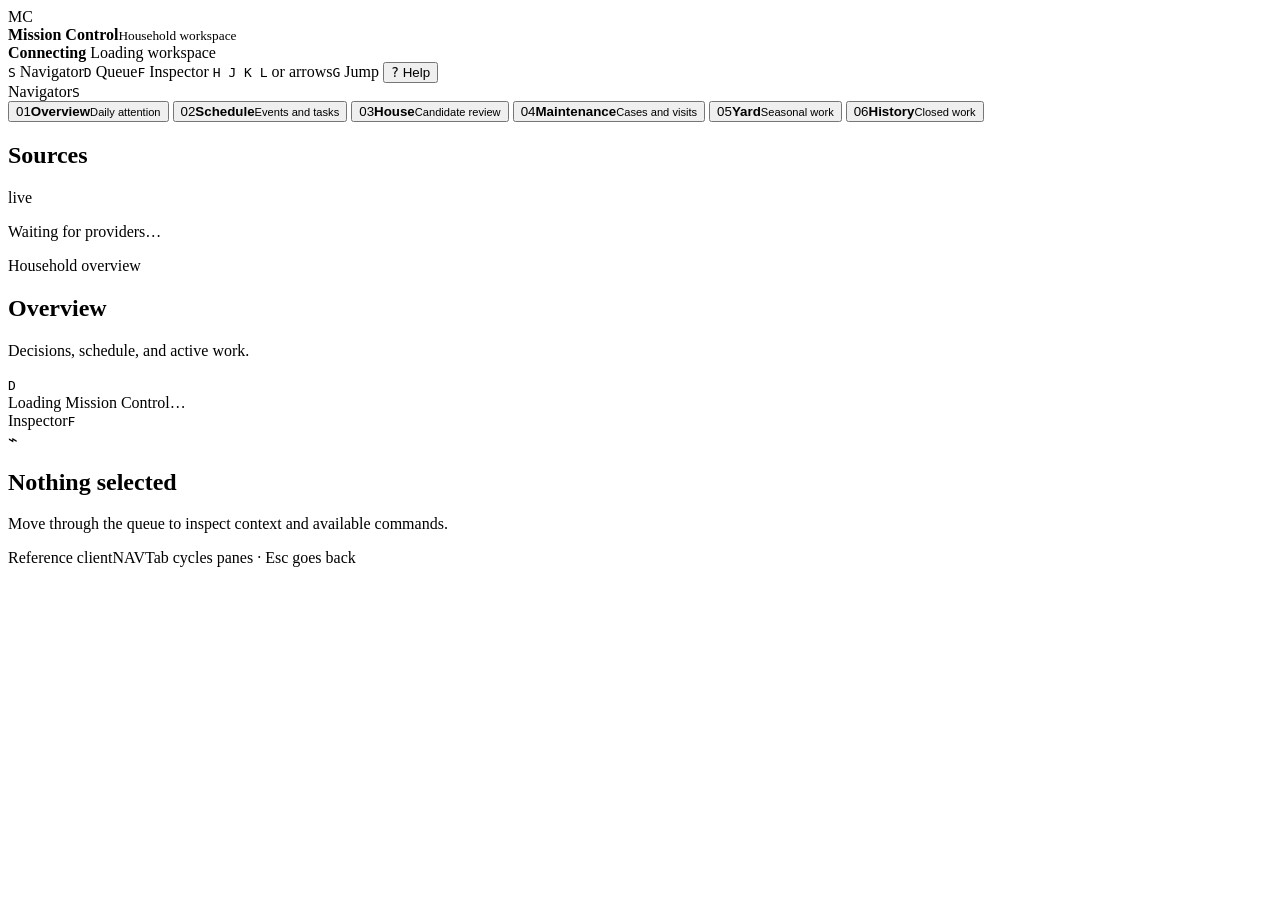
==== mission_control/web/index.html @ 890b9e7d "Add online-only Android PWA metadata" ====
<!doctype html>
<html lang="en">
  <head>
    <meta charset="utf-8">
    <meta name="viewport" content="width=device-width, initial-scale=1">
    <meta name="mission-control-write-token" content="__MC_WRITE_TOKEN__">
    <meta name="mission-control-mode" content="__MC_MODE__">
    <meta name="theme-color" content="#111315">
    <title>Mission Control</title>
    <link rel="manifest" href="/app.webmanifest">
    <link rel="icon" href="/assets/icon-192.png" sizes="192x192" type="image/png">
    <link rel="apple-touch-icon" href="/assets/icon-192.png">
    <link rel="stylesheet" href="/assets/styles.css">
    <script defer src="/assets/app.js"></script>
  </head>
  <body>
    <div class="console-shell">
      <header class="console-statusbar">
        <div class="console-brand">
          <span class="brand-mark" aria-hidden="true">MC</span>
          <div><strong>Mission Control</strong><small>Household workspace</small></div>
        </div>
        <div class="system-state" aria-label="Workspace status">
          <span><i class="status-dot" aria-hidden="true"></i><strong id="connection-label">Connecting</strong></span>
          <span id="mode-label">Loading workspace</span>
          <span id="today-label"></span>
          <span id="version-label"></span>
        </div>
      </header>

      <div class="keybar" aria-label="Keyboard shortcuts">
        <span><kbd>S</kbd> Navigator</span><span><kbd>D</kbd> Queue</span><span><kbd>F</kbd> Inspector</span>
        <span><kbd>H J K L</kbd> or arrows</span><span><kbd>G</kbd> Jump</span>
        <button class="keybar-help" id="help-button" type="button"><kbd>?</kbd> Help</button>
      </div>

      <main class="workspace" id="workspace">
        <aside class="workspace-pane navigator-pane is-keyboard-active" data-pane="navigator" tabindex="-1" aria-label="Navigator">
          <div class="pane-heading"><span>Navigator</span><kbd>S</kbd></div>
          <nav class="primary-nav" aria-label="Primary navigation">
            <button class="nav-item is-active" data-view="overview" type="button"><span>01</span><strong>Overview</strong><small>Daily attention</small></button>
            <button class="nav-item" data-view="schedule" type="button"><span>02</span><strong>Schedule</strong><small>Events and tasks</small></button>
            <button class="nav-item" data-view="house" type="button"><span>03</span><strong>House</strong><small>Candidate review</small></button>
            <button class="nav-item" data-view="maintenance" type="button"><span>04</span><strong>Maintenance</strong><small>Cases and visits</small></button>
            <button class="nav-item" data-view="yard" type="button"><span>05</span><strong>Yard</strong><small>Seasonal work</small></button>
            <button class="nav-item" data-view="history" type="button"><span>06</span><strong>History</strong><small>Closed work</small></button>
          </nav>
          <section class="source-health" aria-labelledby="source-health-title">
            <div class="source-health-heading"><h2 id="source-health-title">Sources</h2><span>live</span></div>
            <div id="source-health-list"><p class="muted-copy">Waiting for providers…</p></div>
          </section>
        </aside>

        <section class="workspace-pane queue-pane" data-pane="queue" tabindex="-1" aria-labelledby="page-title">
          <header class="queue-header">
            <div><p class="eyebrow" id="page-eyebrow">Household overview</p><h1 id="page-title">Overview</h1><p id="page-description">Decisions, schedule, and active work.</p></div>
            <kbd>D</kbd>
          </header>
          <section id="app" aria-live="polite" aria-busy="true"><div class="loading">Loading Mission Control…</div></section>
        </section>

        <aside class="workspace-pane inspector-pane" data-pane="inspector" tabindex="-1" aria-label="Inspector">
          <div class="pane-heading"><span>Inspector</span><kbd>F</kbd></div>
          <div id="inspector-content">
            <div class="inspector-empty"><span class="inspector-glyph" aria-hidden="true">⌁</span><h2>Nothing selected</h2><p>Move through the queue to inspect context and available commands.</p></div>
          </div>
        </aside>
      </main>

      <footer class="console-footer"><span>Reference client</span><span id="keyboard-mode-label">NAV</span><span>Tab cycles panes · Esc goes back</span></footer>
    </div>

    <dialog class="help-dialog" id="help-dialog" aria-labelledby="help-title">
      <form method="dialog">
        <div class="dialog-heading"><h2 id="help-title">Keyboard map</h2><button value="close" aria-label="Close keyboard help">×</button></div>
        <div id="help-commands"></div>
        <p class="help-note">Shortcuts pause while you type in a field. Tab and Shift+Tab stay native inside dialogs and forms.</p>
      </form>
    </dialog>
    <div id="jump-layer" aria-hidden="true"></div>
    <div class="sr-only" id="keyboard-announcer" aria-live="polite" aria-atomic="true"></div>
  </body>
</html>
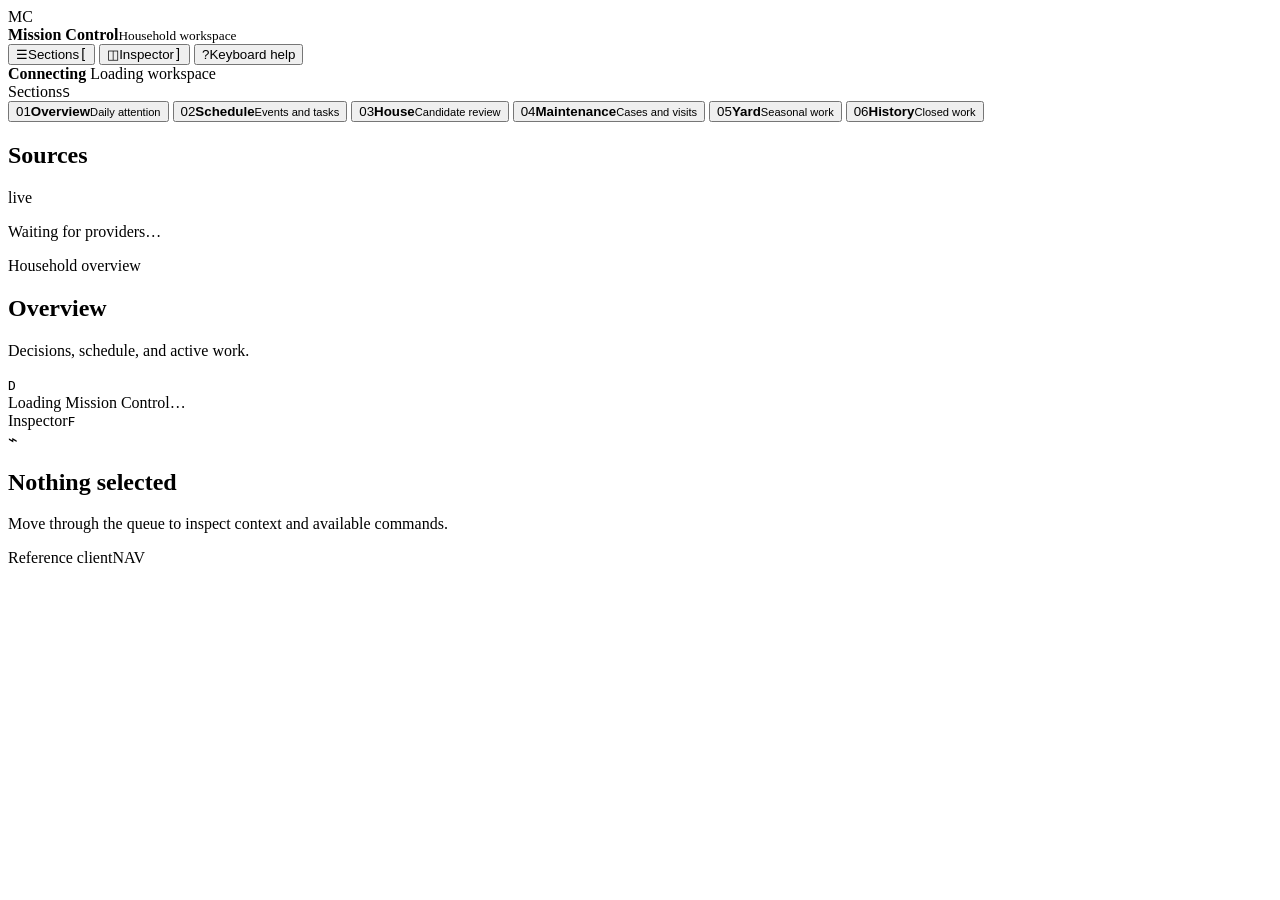
==== commit cf9b7df2: "Make workspace navigation touch accessible" ====
--- a/mission_control/web/index.html
+++ b/mission_control/web/index.html
@@ -20,6 +20,17 @@
           <span class="brand-mark" aria-hidden="true">MC</span>
           <div><strong>Mission Control</strong><small>Household workspace</small></div>
         </div>
+        <div class="pane-controls" aria-label="Workspace layout">
+          <button class="pane-toggle" id="navigator-toggle" data-toggle-pane="navigator" type="button" aria-controls="navigator-pane" aria-expanded="true">
+            <span class="pane-toggle-icon" aria-hidden="true">☰</span><span>Sections</span><kbd class="inline-key-hint">[</kbd>
+          </button>
+          <button class="pane-toggle" id="inspector-toggle" data-toggle-pane="inspector" type="button" aria-controls="inspector-pane" aria-expanded="true">
+            <span class="pane-toggle-icon" aria-hidden="true">◫</span><span>Inspector</span><kbd class="inline-key-hint">]</kbd>
+          </button>
+          <button class="pane-toggle help-button" id="help-button" type="button" aria-label="Open keyboard help">
+            <span aria-hidden="true">?</span><span class="help-button-label">Keyboard help</span>
+          </button>
+        </div>
         <div class="system-state" aria-label="Workspace status">
           <span><i class="status-dot" aria-hidden="true"></i><strong id="connection-label">Connecting</strong></span>
           <span id="mode-label">Loading workspace</span>
@@ -28,15 +39,9 @@
         </div>
       </header>
 
-      <div class="keybar" aria-label="Keyboard shortcuts">
-        <span><kbd>S</kbd> Navigator</span><span><kbd>D</kbd> Queue</span><span><kbd>F</kbd> Inspector</span>
-        <span><kbd>H J K L</kbd> or arrows</span><span><kbd>G</kbd> Jump</span>
-        <button class="keybar-help" id="help-button" type="button"><kbd>?</kbd> Help</button>
-      </div>
-
       <main class="workspace" id="workspace">
-        <aside class="workspace-pane navigator-pane is-keyboard-active" data-pane="navigator" tabindex="-1" aria-label="Navigator">
-          <div class="pane-heading"><span>Navigator</span><kbd>S</kbd></div>
+        <aside class="workspace-pane navigator-pane is-keyboard-active" id="navigator-pane" data-pane="navigator" tabindex="-1" aria-label="Sections">
+          <div class="pane-heading"><span>Sections</span><kbd class="inline-key-hint">S</kbd></div>
           <nav class="primary-nav" aria-label="Primary navigation">
             <button class="nav-item is-active" data-view="overview" type="button"><span>01</span><strong>Overview</strong><small>Daily attention</small></button>
             <button class="nav-item" data-view="schedule" type="button"><span>02</span><strong>Schedule</strong><small>Events and tasks</small></button>
@@ -54,20 +59,21 @@
         <section class="workspace-pane queue-pane" data-pane="queue" tabindex="-1" aria-labelledby="page-title">
           <header class="queue-header">
             <div><p class="eyebrow" id="page-eyebrow">Household overview</p><h1 id="page-title">Overview</h1><p id="page-description">Decisions, schedule, and active work.</p></div>
-            <kbd>D</kbd>
+            <kbd class="inline-key-hint">D</kbd>
           </header>
           <section id="app" aria-live="polite" aria-busy="true"><div class="loading">Loading Mission Control…</div></section>
         </section>
 
-        <aside class="workspace-pane inspector-pane" data-pane="inspector" tabindex="-1" aria-label="Inspector">
-          <div class="pane-heading"><span>Inspector</span><kbd>F</kbd></div>
+        <aside class="workspace-pane inspector-pane" id="inspector-pane" data-pane="inspector" tabindex="-1" aria-label="Inspector">
+          <div class="pane-heading"><span>Inspector</span><kbd class="inline-key-hint">F</kbd></div>
           <div id="inspector-content">
             <div class="inspector-empty"><span class="inspector-glyph" aria-hidden="true">⌁</span><h2>Nothing selected</h2><p>Move through the queue to inspect context and available commands.</p></div>
           </div>
         </aside>
       </main>
+      <button class="drawer-backdrop" id="drawer-backdrop" type="button" aria-label="Close side panel" hidden></button>
 
-      <footer class="console-footer"><span>Reference client</span><span id="keyboard-mode-label">NAV</span><span>Tab cycles panes · Esc goes back</span></footer>
+      <footer class="console-footer"><span>Reference client</span><span id="keyboard-mode-label">NAV</span></footer>
     </div>
 
     <dialog class="help-dialog" id="help-dialog" aria-labelledby="help-title">
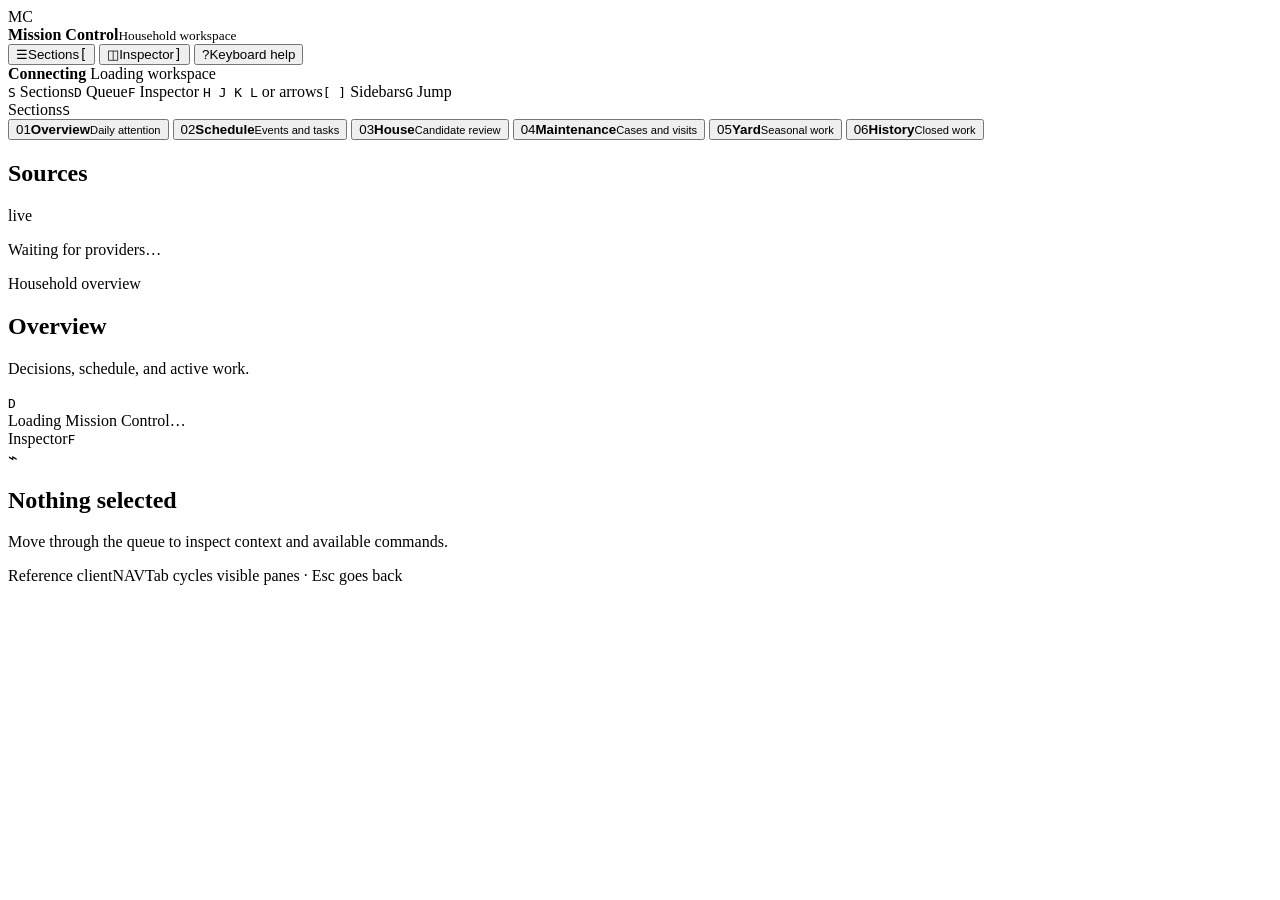
==== commit c3febd54: "Keep keyboard hints visible on desktop" ====
--- a/mission_control/web/index.html
+++ b/mission_control/web/index.html
@@ -39,6 +39,11 @@
         </div>
       </header>
 
+      <div class="keybar" aria-label="Keyboard shortcuts">
+        <span><kbd>S</kbd> Sections</span><span><kbd>D</kbd> Queue</span><span><kbd>F</kbd> Inspector</span>
+        <span><kbd>H J K L</kbd> or arrows</span><span><kbd>[ ]</kbd> Sidebars</span><span><kbd>G</kbd> Jump</span>
+      </div>
+
       <main class="workspace" id="workspace">
         <aside class="workspace-pane navigator-pane is-keyboard-active" id="navigator-pane" data-pane="navigator" tabindex="-1" aria-label="Sections">
           <div class="pane-heading"><span>Sections</span><kbd class="inline-key-hint">S</kbd></div>
@@ -73,7 +78,7 @@
       </main>
       <button class="drawer-backdrop" id="drawer-backdrop" type="button" aria-label="Close side panel" hidden></button>
 
-      <footer class="console-footer"><span>Reference client</span><span id="keyboard-mode-label">NAV</span></footer>
+      <footer class="console-footer"><span>Reference client</span><span id="keyboard-mode-label">NAV</span><span>Tab cycles visible panes · Esc goes back</span></footer>
     </div>
 
     <dialog class="help-dialog" id="help-dialog" aria-labelledby="help-title">
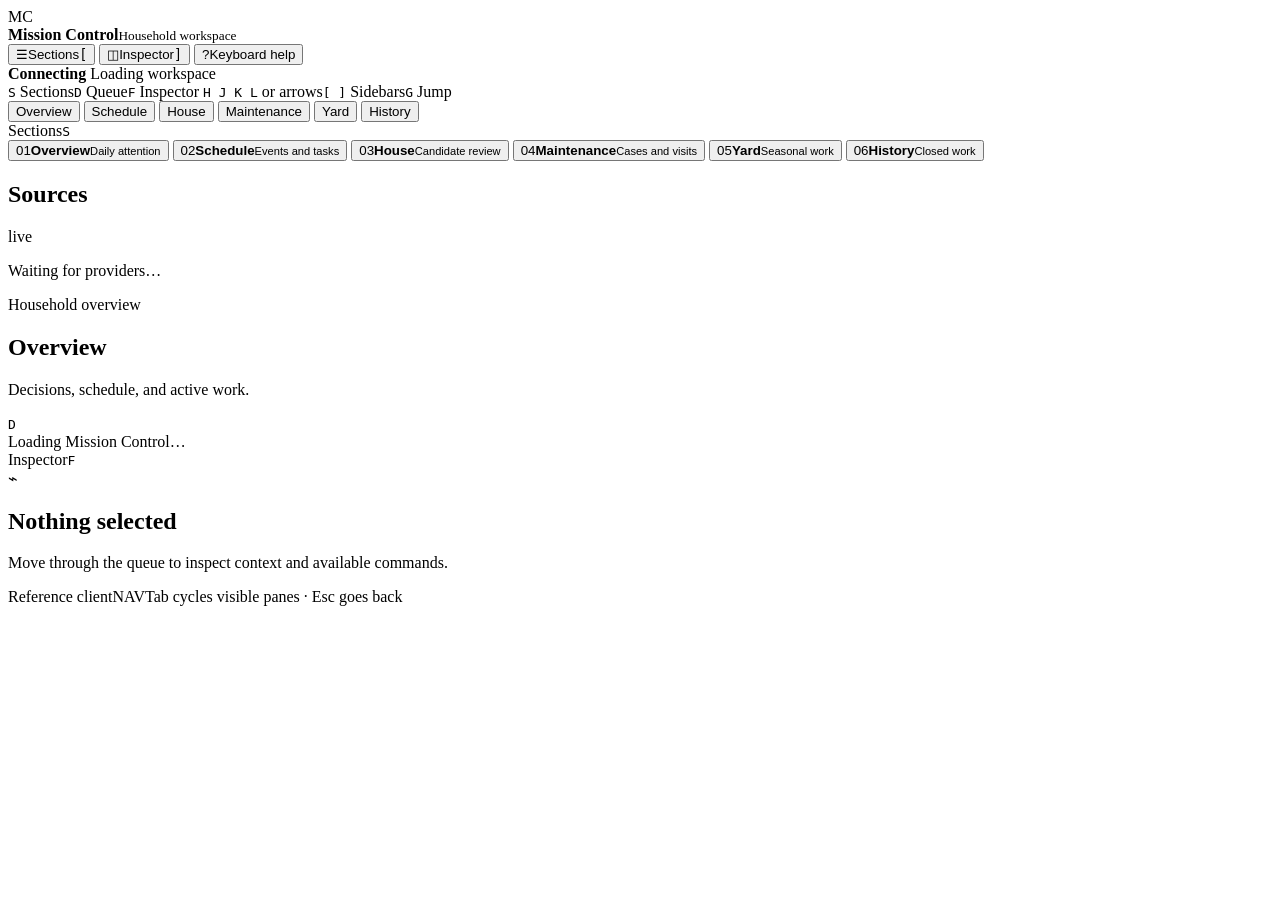
==== commit 80b8ada7: "Repair mobile navigation with persistent section tabs" ====
--- a/mission_control/web/index.html
+++ b/mission_control/web/index.html
@@ -43,6 +43,15 @@
         <span><kbd>S</kbd> Sections</span><span><kbd>D</kbd> Queue</span><span><kbd>F</kbd> Inspector</span>
         <span><kbd>H J K L</kbd> or arrows</span><span><kbd>[ ]</kbd> Sidebars</span><span><kbd>G</kbd> Jump</span>
       </div>
+
+      <nav class="mobile-section-tabs" data-mobile-pane="navigator" tabindex="-1" aria-label="Workspace sections">
+        <button class="mobile-section-tab is-active" data-view="overview" type="button" aria-current="page">Overview</button>
+        <button class="mobile-section-tab" data-view="schedule" type="button">Schedule</button>
+        <button class="mobile-section-tab" data-view="house" type="button">House</button>
+        <button class="mobile-section-tab" data-view="maintenance" type="button">Maintenance</button>
+        <button class="mobile-section-tab" data-view="yard" type="button">Yard</button>
+        <button class="mobile-section-tab" data-view="history" type="button">History</button>
+      </nav>
 
       <main class="workspace" id="workspace">
         <aside class="workspace-pane navigator-pane is-keyboard-active" id="navigator-pane" data-pane="navigator" tabindex="-1" aria-label="Sections">
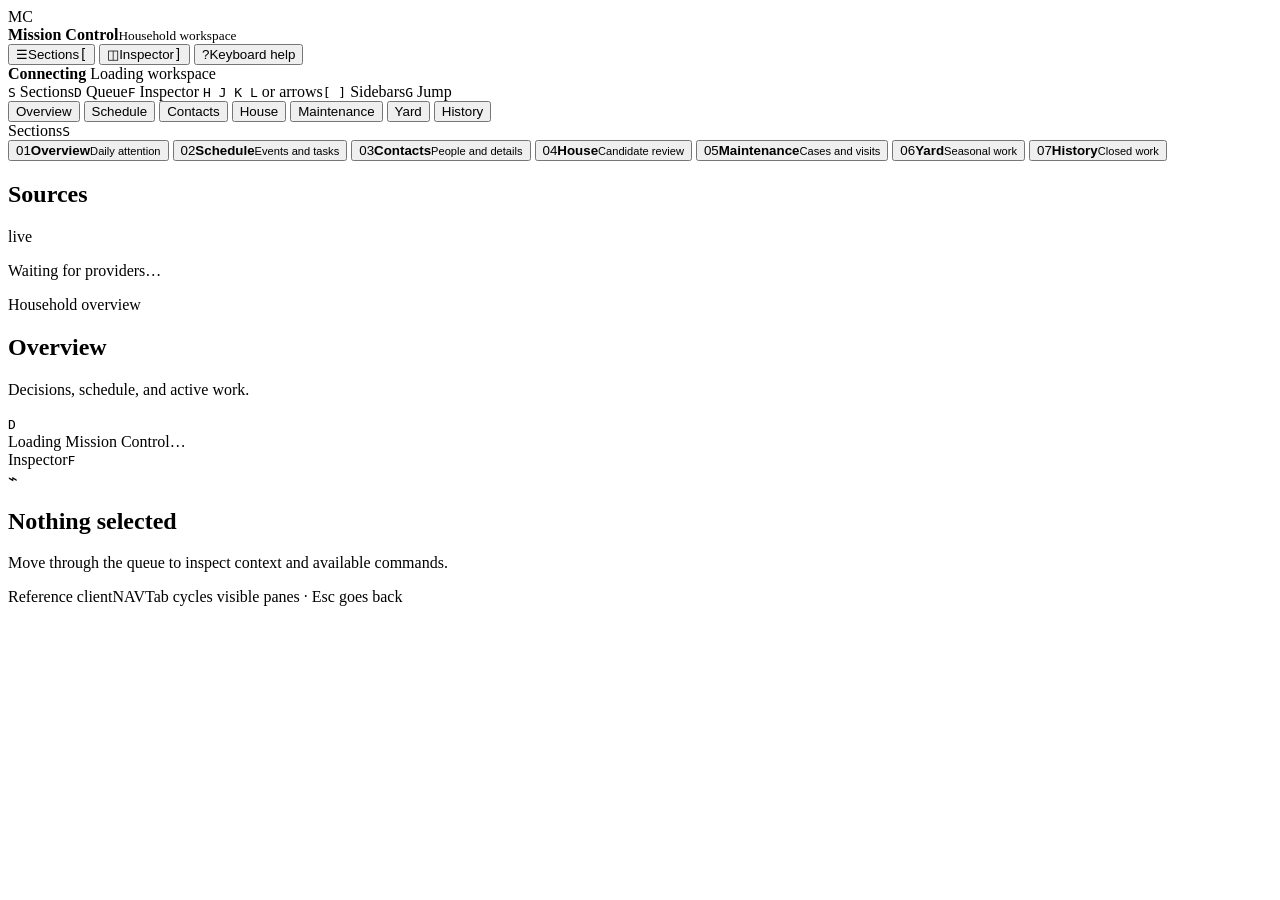
==== commit e1a3fb6a: "Add standards-native contacts UI" ====
--- a/mission_control/web/index.html
+++ b/mission_control/web/index.html
@@ -47,6 +47,7 @@
       <nav class="mobile-section-tabs" data-mobile-pane="navigator" tabindex="-1" aria-label="Workspace sections">
         <button class="mobile-section-tab is-active" data-view="overview" type="button" aria-current="page">Overview</button>
         <button class="mobile-section-tab" data-view="schedule" type="button">Schedule</button>
+        <button class="mobile-section-tab" data-view="contacts" type="button">Contacts</button>
         <button class="mobile-section-tab" data-view="house" type="button">House</button>
         <button class="mobile-section-tab" data-view="maintenance" type="button">Maintenance</button>
         <button class="mobile-section-tab" data-view="yard" type="button">Yard</button>
@@ -59,10 +60,11 @@
           <nav class="primary-nav" aria-label="Primary navigation">
             <button class="nav-item is-active" data-view="overview" type="button"><span>01</span><strong>Overview</strong><small>Daily attention</small></button>
             <button class="nav-item" data-view="schedule" type="button"><span>02</span><strong>Schedule</strong><small>Events and tasks</small></button>
-            <button class="nav-item" data-view="house" type="button"><span>03</span><strong>House</strong><small>Candidate review</small></button>
-            <button class="nav-item" data-view="maintenance" type="button"><span>04</span><strong>Maintenance</strong><small>Cases and visits</small></button>
-            <button class="nav-item" data-view="yard" type="button"><span>05</span><strong>Yard</strong><small>Seasonal work</small></button>
-            <button class="nav-item" data-view="history" type="button"><span>06</span><strong>History</strong><small>Closed work</small></button>
+            <button class="nav-item" data-view="contacts" type="button"><span>03</span><strong>Contacts</strong><small>People and details</small></button>
+            <button class="nav-item" data-view="house" type="button"><span>04</span><strong>House</strong><small>Candidate review</small></button>
+            <button class="nav-item" data-view="maintenance" type="button"><span>05</span><strong>Maintenance</strong><small>Cases and visits</small></button>
+            <button class="nav-item" data-view="yard" type="button"><span>06</span><strong>Yard</strong><small>Seasonal work</small></button>
+            <button class="nav-item" data-view="history" type="button"><span>07</span><strong>History</strong><small>Closed work</small></button>
           </nav>
           <section class="source-health" aria-labelledby="source-health-title">
             <div class="source-health-heading"><h2 id="source-health-title">Sources</h2><span>live</span></div>
@@ -97,6 +99,12 @@
         <p class="help-note">Shortcuts pause while you type in a field. Tab and Shift+Tab stay native inside dialogs and forms.</p>
       </form>
     </dialog>
+    <dialog class="help-dialog task-editor-dialog" id="task-editor-dialog" aria-labelledby="task-editor-title">
+      <div id="task-editor-content"></div>
+    </dialog>
+    <dialog class="help-dialog task-editor-dialog" id="contact-editor-dialog" aria-labelledby="contact-editor-title">
+      <div id="contact-editor-content"></div>
+    </dialog>
     <div id="jump-layer" aria-hidden="true"></div>
     <div class="sr-only" id="keyboard-announcer" aria-live="polite" aria-atomic="true"></div>
   </body>
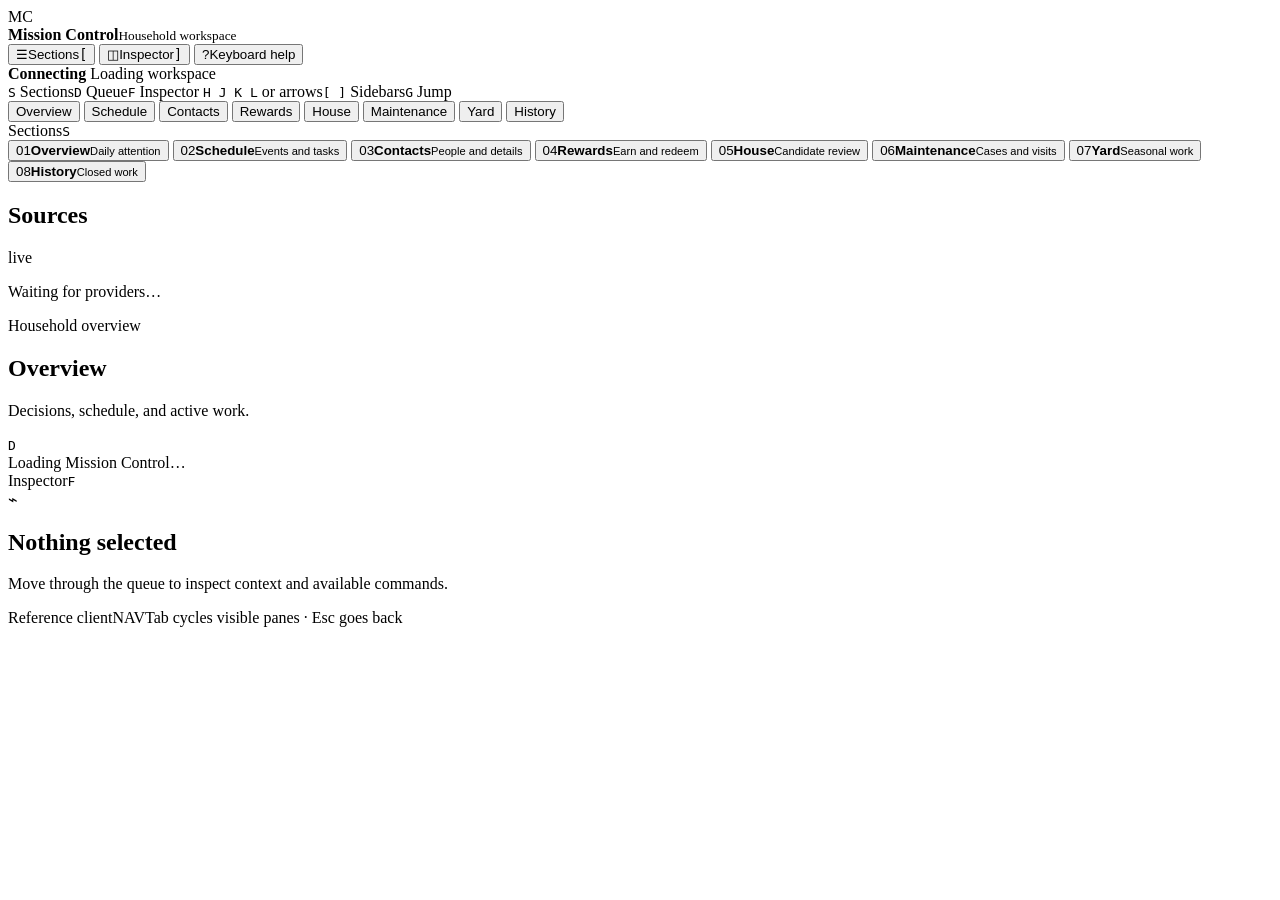
==== commit 43795c9c: "Add parent-operated family rewards ledger" ====
--- a/mission_control/web/index.html
+++ b/mission_control/web/index.html
@@ -48,6 +48,7 @@
         <button class="mobile-section-tab is-active" data-view="overview" type="button" aria-current="page">Overview</button>
         <button class="mobile-section-tab" data-view="schedule" type="button">Schedule</button>
         <button class="mobile-section-tab" data-view="contacts" type="button">Contacts</button>
+        <button class="mobile-section-tab" data-view="rewards" type="button">Rewards</button>
         <button class="mobile-section-tab" data-view="house" type="button">House</button>
         <button class="mobile-section-tab" data-view="maintenance" type="button">Maintenance</button>
         <button class="mobile-section-tab" data-view="yard" type="button">Yard</button>
@@ -61,10 +62,11 @@
             <button class="nav-item is-active" data-view="overview" type="button"><span>01</span><strong>Overview</strong><small>Daily attention</small></button>
             <button class="nav-item" data-view="schedule" type="button"><span>02</span><strong>Schedule</strong><small>Events and tasks</small></button>
             <button class="nav-item" data-view="contacts" type="button"><span>03</span><strong>Contacts</strong><small>People and details</small></button>
-            <button class="nav-item" data-view="house" type="button"><span>04</span><strong>House</strong><small>Candidate review</small></button>
-            <button class="nav-item" data-view="maintenance" type="button"><span>05</span><strong>Maintenance</strong><small>Cases and visits</small></button>
-            <button class="nav-item" data-view="yard" type="button"><span>06</span><strong>Yard</strong><small>Seasonal work</small></button>
-            <button class="nav-item" data-view="history" type="button"><span>07</span><strong>History</strong><small>Closed work</small></button>
+            <button class="nav-item" data-view="rewards" type="button"><span>04</span><strong>Rewards</strong><small>Earn and redeem</small></button>
+            <button class="nav-item" data-view="house" type="button"><span>05</span><strong>House</strong><small>Candidate review</small></button>
+            <button class="nav-item" data-view="maintenance" type="button"><span>06</span><strong>Maintenance</strong><small>Cases and visits</small></button>
+            <button class="nav-item" data-view="yard" type="button"><span>07</span><strong>Yard</strong><small>Seasonal work</small></button>
+            <button class="nav-item" data-view="history" type="button"><span>08</span><strong>History</strong><small>Closed work</small></button>
           </nav>
           <section class="source-health" aria-labelledby="source-health-title">
             <div class="source-health-heading"><h2 id="source-health-title">Sources</h2><span>live</span></div>
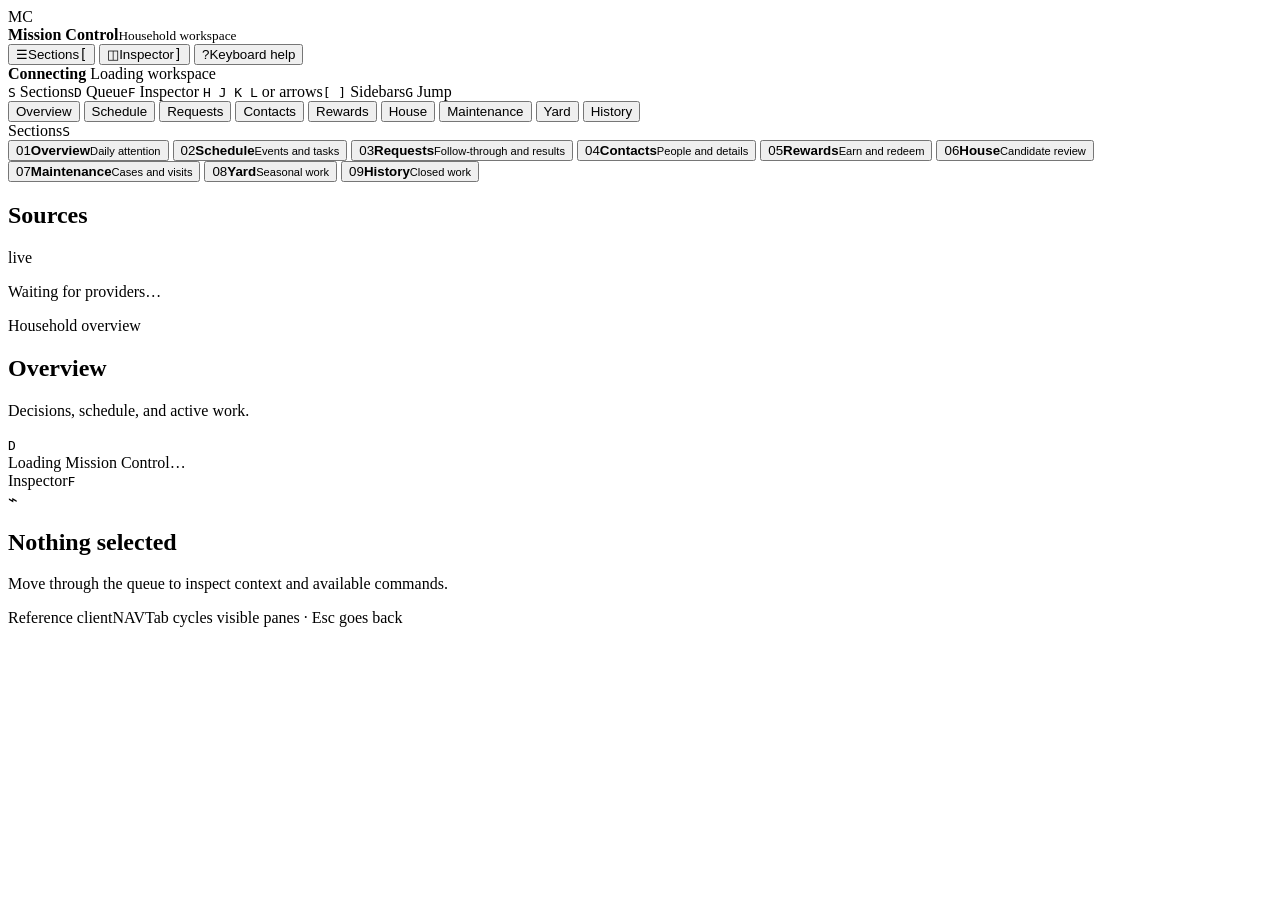
==== commit 1518d09f: "Add open requests tracker with linked work and results" ====
--- a/mission_control/web/index.html
+++ b/mission_control/web/index.html
@@ -47,6 +47,7 @@
       <nav class="mobile-section-tabs" data-mobile-pane="navigator" tabindex="-1" aria-label="Workspace sections">
         <button class="mobile-section-tab is-active" data-view="overview" type="button" aria-current="page">Overview</button>
         <button class="mobile-section-tab" data-view="schedule" type="button">Schedule</button>
+        <button class="mobile-section-tab" data-view="requests" type="button">Requests</button>
         <button class="mobile-section-tab" data-view="contacts" type="button">Contacts</button>
         <button class="mobile-section-tab" data-view="rewards" type="button">Rewards</button>
         <button class="mobile-section-tab" data-view="house" type="button">House</button>
@@ -61,12 +62,13 @@
           <nav class="primary-nav" aria-label="Primary navigation">
             <button class="nav-item is-active" data-view="overview" type="button"><span>01</span><strong>Overview</strong><small>Daily attention</small></button>
             <button class="nav-item" data-view="schedule" type="button"><span>02</span><strong>Schedule</strong><small>Events and tasks</small></button>
-            <button class="nav-item" data-view="contacts" type="button"><span>03</span><strong>Contacts</strong><small>People and details</small></button>
-            <button class="nav-item" data-view="rewards" type="button"><span>04</span><strong>Rewards</strong><small>Earn and redeem</small></button>
-            <button class="nav-item" data-view="house" type="button"><span>05</span><strong>House</strong><small>Candidate review</small></button>
-            <button class="nav-item" data-view="maintenance" type="button"><span>06</span><strong>Maintenance</strong><small>Cases and visits</small></button>
-            <button class="nav-item" data-view="yard" type="button"><span>07</span><strong>Yard</strong><small>Seasonal work</small></button>
-            <button class="nav-item" data-view="history" type="button"><span>08</span><strong>History</strong><small>Closed work</small></button>
+            <button class="nav-item" data-view="requests" type="button"><span>03</span><strong>Requests</strong><small>Follow-through and results</small></button>
+            <button class="nav-item" data-view="contacts" type="button"><span>04</span><strong>Contacts</strong><small>People and details</small></button>
+            <button class="nav-item" data-view="rewards" type="button"><span>05</span><strong>Rewards</strong><small>Earn and redeem</small></button>
+            <button class="nav-item" data-view="house" type="button"><span>06</span><strong>House</strong><small>Candidate review</small></button>
+            <button class="nav-item" data-view="maintenance" type="button"><span>07</span><strong>Maintenance</strong><small>Cases and visits</small></button>
+            <button class="nav-item" data-view="yard" type="button"><span>08</span><strong>Yard</strong><small>Seasonal work</small></button>
+            <button class="nav-item" data-view="history" type="button"><span>09</span><strong>History</strong><small>Closed work</small></button>
           </nav>
           <section class="source-health" aria-labelledby="source-health-title">
             <div class="source-health-heading"><h2 id="source-health-title">Sources</h2><span>live</span></div>
@@ -107,6 +109,7 @@
     <dialog class="help-dialog task-editor-dialog" id="contact-editor-dialog" aria-labelledby="contact-editor-title">
       <div id="contact-editor-content"></div>
     </dialog>
+    <dialog class="help-dialog task-editor-dialog" id="request-editor-dialog" aria-labelledby="request-editor-title"><div id="request-editor-content"></div></dialog>
     <div id="jump-layer" aria-hidden="true"></div>
     <div class="sr-only" id="keyboard-announcer" aria-live="polite" aria-atomic="true"></div>
   </body>
